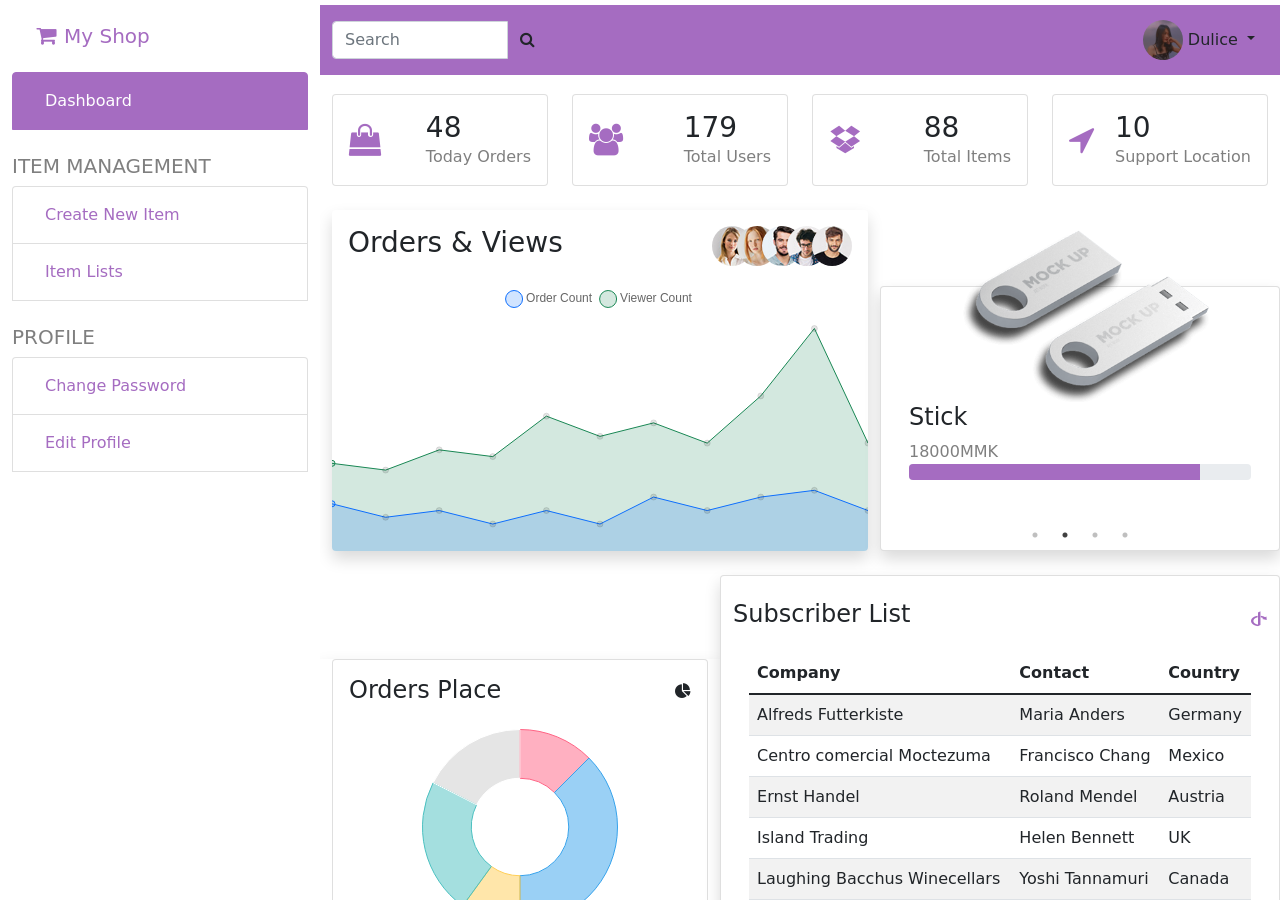
==== dashboard.html @ bfe45851 "admin dashboard" ====
<!DOCTYPE html>
<html lang="en">
<head>

    <meta charset="UTF-8">
    <meta http-equiv="X-UA-Compatible" content="IE=edge">
    <meta name="viewport" content="width=device-width, initial-scale=1.0">
    <title>Admin Dashboard</title>
    <link rel="stylesheet" href="./vendor/font-awesome-4.7.0/css/font-awesome.css">
    <link rel="stylesheet" href="./vendor/slick/slick.css">
    <link rel="stylesheet" href="./vendor/slick/slick-theme.css">
    <link rel="stylesheet" href="./style/style.css">
    <link rel="stylesheet" href="./style/custom.css">

</head>

<body>

    <section class="container-fluid">
        <div class="row">
            <!-- menu sidebar  -->
            <div class="menu col-12 col-md-3 vh-100 sidebar  ">
                
                <div class="logo  bg-light d-flex justify-content-between align-items-center ">
                    <div class="logo d-flex justify-content-start align-items-center m-4">
                        <i class="fa fa-shopping-cart fa-lg text-primary me-2"></i>
                        <h5 class="text-primary mb-0">My Shop</h5>
                    </div>
                    <i class="fa fa-xing m-4 d-block d-md-none"></i>
                </div>
                <div>
                    <ul class="list-group">
                        <li class="list-group-item active"><a class=" nav-link text-white" href="dashboard.html">Dashboard</a></li>
                        <li></li>
                    </ul>
                </div>
                <div>
                    <h5 class="text-black-50 text-uppercase">Item Management</h5>
                    <ul class="list-group">
                        <li class="list-group-item"><a class=" nav-link" href="item_add.html">Create New Item</a></li>
                        <li class="list-group-item"><a class=" nav-link" href="item_list.html">Item Lists</a></li>

                        <li></li>
                    </ul>
                </div>
                <div>
                    <h5 class="text-black-50 text-uppercase">Profile</h5>
                    <ul class="list-group">
                        <li class="list-group-item"><a class=" nav-link" href="change_password.html">Change Password</a></li>
                        <li class="list-group-item"><a class=" nav-link" href="edit_profile.html">Edit Profile</a></li>
                
                        <li></li>
                    </ul>
                </div>
            </div>

            <div class="col-12 col-md-9 vh-100 overflow-scroll">
                <!-- nav bar -->
                <div class="row justify-content-between align-items-center py-2 bg-primary mb-4 position-sticky ">
                    <!-- input -->                   
                    <div class="col-4 col-md-3">
                        <i class="open fa fa-bars fa-lg me-3 text-light d-block d-md-none"></i>
                        <div class="d-flex align-items-center d-none d-md-block">
                            <form action="#" class="input-group">
                                <input type="text" class="form-control " placeholder="Search">
                                <button class="btn btn-light input-group-text">
                                    <i class="fa fa-search "></i>
                                </button>
                            </form>
                        </div>
                    </div>
                    <!-- profile -->
                    <div class="profile col-6 col-md-3 text-end">
                        <div class="btn-group">
                            <button class="btn btn-light sm dropdown-toggle" type="button" data-bs-toggle="dropdown"
                                aria-expanded="false">
                                <img src="./image/user/profile.jpg" alt="profile image" class="rounded-circle avator">
                                <span>Dulice</span>
                            </button>
                            <ul class="dropdown-menu">
                                <li><a class="dropdown-item" href="#">Action</a></li>
                                <li><a class="dropdown-item" href="#">Another action</a></li>
                                <li><a class="dropdown-item" href="#">Something else here</a></li>
                                <li>
                                    <hr class="dropdown-divider">
                                </li>
                                <li><a class="dropdown-item" href="#">Login</a></li>
                            </ul>
                        </div>
                    </div>
                </div>

                <!-- counter up -->
                <div class="row counter-card">
                    <div class="col-12 col-md-6 col-lg-3">
                        <div class="card mb-4">
                            <div class="card-body">
                                <div class="d-flex justify-content-between align-items-center">
                                    <i class="fa fa-shopping-bag fa-2x text-primary"></i>
                                    <div class="title">
                                        <h3 class="mb-0">
                                            <span class="counter">123</span>
                                        </h3>
                                        <p class="text-black-50 mb-0">Today Orders</p>
                                    </div>
                                </div>
                            </div>
                        </div>
                    </div>
                    <div class="col-12 col-md-6 col-lg-3">
                        <div class="card mb-4">
                            <div class="card-body">
                                <div class="d-flex justify-content-between align-items-center">
                                    <i class="fa fa-users fa-2x text-primary"></i>
                                    <div class="title">
                                        <h3 class="mb-0">
                                            <span class="counter">455</span>
                                        </h3>
                                        <p class="text-black-50 mb-0">Total Users</p>
                                    </div>
                                </div>
                            </div>
                        </div>
                    </div>
                    <div class="col-12 col-md-6 col-lg-3">
                        <div class="card mb-4">
                            <div class="card-body">
                                <div class="d-flex justify-content-between align-items-center">
                                    <i class="fa fa-dropbox fa-2x text-primary"></i>
                                    <div class="title">
                                        <h3 class="mb-0">
                                            <span class="counter">223</span>
                                        </h3>
                                        <p class="text-black-50 mb-0">Total Items</p>
                                    </div>
                                </div>
                            </div>
                        </div>
                    </div>
                    <div class="col-12 col-md-6 col-lg-3">
                        <div class="card mb-4">
                            <div class="card-body">
                                <div class="d-flex justify-content-between align-items-center">
                                    <i class="fa fa-location-arrow fa-2x text-primary"></i>
                                    <div class="title">
                                        <h3 class="mb-0">
                                            <span class="counter-location">14</span>
                                        </h3>
                                        <p class="text-black-50 mb-0">Support Location</p>
                                    </div>
                                </div>
                            </div>
                        </div>
                    </div>
                </div>

                <div class="row justify-content-between align-items-end">
                    <!-- lineChart -->
                    <div class="col-12 col-lg-7 mb-4">
                        <div class="shadow rounded overflow-hidden">
                            <div class="">
                                <div class="d-flex justify-content-between align-items-center p-3">
                                    <h3>Orders & Views</h3>
                                    <div class="">
                                        <img class="avator user-img rounded-circle" src="./image/user/avatar1.jpg" alt="avator">
                                        <img class="avator user-img rounded-circle" src="./image/user/avatar2.jpg" alt="avator">
                                        <img class="avator user-img rounded-circle" src="./image/user/avatar3.jpg" alt="avator">
                                        <img class="avator user-img rounded-circle" src="./image/user/avatar4.jpg" alt="avator">
                                        <img class="avator rounded-circle" src="./image/user/avatar5.jpg" alt="avator">

                                    </div>
                                </div>
                                <canvas id="lineChart" height="150"></canvas>
                            </div>
                        </div>
                    </div>

                        <!-- products slice-->
                        <div class="col-12 col-md-6 col-lg-5 card shadow mb-4 card-display ">
                            <div class="slide product-container">
                                <div class="">
                                    <div class="card-body ">
                                        <div class="row justify-content-between align-items-end flex-column-reverse">
                                            <div class="col col-md-12">
                                                <h4>Coffee</h4>
                                                <p class="text-black-50 mb-0">1500 MMK</p>
                                                <div class="progress mb-4">
                                                    <div class="progress-bar" role="progressbar" style="width: 85%" aria-valuenow="25"
                                                        aria-valuemin="0" aria-valuemax="100"></div>
                                                </div>
                                            </div>
                                            <div class="col col-md-12">
                                                <img class="item mx-auto" src="./image/item/item1.png" alt="book">
                                            </div>
                                        </div>
                                    </div>
                                </div>
                                <div class="">
                                    <div class="card-body">
                                        <div class="row justify-content-between align-items-end flex-column-reverse">
                                            <div class="col col-md-12">
                                                <h4>Stick</h4>
                                                <p class="text-black-50 mb-0">18000MMK</p>
                                                <div class="progress mb-4">
                                                    <div class="progress-bar" role="progressbar" style="width: 85%" aria-valuenow="25"
                                                        aria-valuemin="0" aria-valuemax="100"></div>
                                                </div>
                                            </div>
                                            <div class="col col-md-12">
                                                <img class="item mx-auto" src="./image/item/item2.png" alt="book">
                                            </div>
                                        </div>
                                    </div>
                                </div>
                                <div class="">
                                    <div class="card-body">
                                        <div class="row justify-content-between align-items-end flex-column-reverse">
                                            <div class="col col-md-12">
                                                <h4>Book</h4>
                                                <p class="text-black-50 mb-0">5000 MMK</p>
                                                <div class="progress mb-4">
                                                    <div class="progress-bar" role="progressbar" style="width: 85%" aria-valuenow="25"
                                                        aria-valuemin="0" aria-valuemax="100"></div>
                                                </div>
                                            </div>
                                            <div class="col col-md-12">
                                                <img class="item mx-auto" src="./image/item/item3.png" alt="book">
                                            </div>
                                        </div>
                                    </div>
                                </div>
                                <div class="">
                                    <div class="card-body">
                                        <div class="row justify-content-between align-items-end flex-column-reverse">
                                            <div class="col">
                                                <h4>Wallet</h4>
                                                <p class="text-black-50 mb-0">20000 MMK</p>
                                                <div class="progress mb-4">
                                                    <div class="progress-bar" role="progressbar" style="width: 85%" aria-valuenow="25"
                                                        aria-valuemin="0" aria-valuemax="100"></div>
                                                </div>
                                            </div>
                                            <div class="col">
                                                <img class="item mx-auto" src="./image/item/item4.png" alt="book">
                                            </div>
                                        </div>
                                    </div>
                                </div>
                            </div>
                        </div>
                        
                        <!-- dougnunt -->
                        <div class="col-12 col-md-6 col-lg-5 mb-4 shadow">
                            <div class="card">
                                <div class="card-body">
                                    <div class="d-flex justify-content-between align-items-center mb-4">
                                        <h4 class="mb-0">Orders Place</h4>
                                        <i class="fa fa-pie-chart"></i>
                                    </div>
                                    <canvas id="orderPlace" height="200"></canvas>
                                </div>
                            </div>
                        </div>
                    
                    <!-- table -->
                   <div class="col-12 col-lg-7 card mb-4 shadow">
                       <div class="card-head d-flex justify-content-between align-items-center mt-4">
                           <h4>Subscriber List</h4>
                           <i class="fa fa-openid text-primary"></i>
                       </div>
                       <div class="card-body">
                            <div class="">
                                <table class="table table-striped table-hover">
                                    <thead>
                                        <tr>
                                            <th>Company</th>
                                            <th>Contact</th>
                                            <th>Country</th>
                                        </tr>
                                    </thead>
                                    <tbody>
                                        <tr>
                                            <td>Alfreds Futterkiste</td>
                                            <td>Maria Anders</td>
                                            <td>Germany</td>
                                        </tr>
                                        <tr>
                                            <td>Centro comercial Moctezuma</td>
                                            <td>Francisco Chang</td>
                                            <td>Mexico</td>
                                        </tr>
                                        <tr>
                                            <td>Ernst Handel</td>
                                            <td>Roland Mendel</td>
                                            <td>Austria</td>
                                        </tr>
                                        <tr>
                                            <td>Island Trading</td>
                                            <td>Helen Bennett</td>
                                            <td>UK</td>
                                        </tr>
                                        <tr>
                                            <td>Laughing Bacchus Winecellars</td>
                                            <td>Yoshi Tannamuri</td>
                                            <td>Canada</td>
                                        </tr>
                                        <tr>
                                            <td>Magazzini Alimentari Riuniti</td>
                                            <td>Giovanni Rovelli</td>
                                            <td>Italy</td>
                                        </tr>
                                    </tbody>
                                </table>
                            </div>
                       </div>
                   </div>


                </div>
            </div>
        </div>
    </section>

    <script src="./vendor/jquery-3.3.1.min.js"></script>
    <script src="./vendor/bootstrap-5.1.3-dist/js/bootstrap.bundle.js"></script>
    <script src="./vendor/way_point/jquery.waypoints.min.js"></script>
    <script src="./vendor/counter_up/counter_up.js"></script>
    <script src="./vendor/chart_js/Chart.min.js"></script>
    <script src="./vendor/slick/slick.min.js"></script>
    <script src="./js/app.js"></script>
    <script src="./js/counterup.js"></script>
</body>
</html>
---- style/custom.css ----
.position-sticky {
  top: 5px;
  z-index: 2001;
}
.avator {
  width: 40px;
  height: 40px;
}
.user-img {
  margin-right: -20px;
}
.item {
  height: 200px;
}

.product-container {
  margin-top: -100px;
}

.personal-info {
  outline: none;
  border-style: none;
  width: 90% !important;
}

.edit-profile-img {
  width: 100px;
  height: 100px;
  object-position: center;
  object-fit: cover;
}

.upload {
  display: none;
}

.-label {
  position: relative;
}
.feather-camera {
  position: absolute;
  top: 20px;
  left: 50px;
}

.full-screen-mode {
  position: fixed;
  top: 0;
  right: 0;
  width: 100%;
  z-index: 2030;
}

@media (max-width: 768px) {
  .card-display {
    margin-top: 150px !important;
  }
  .sidebar {
    width: 300px;
    position: fixed;
    z-index: 2031;
    background-color: white;
  }
}
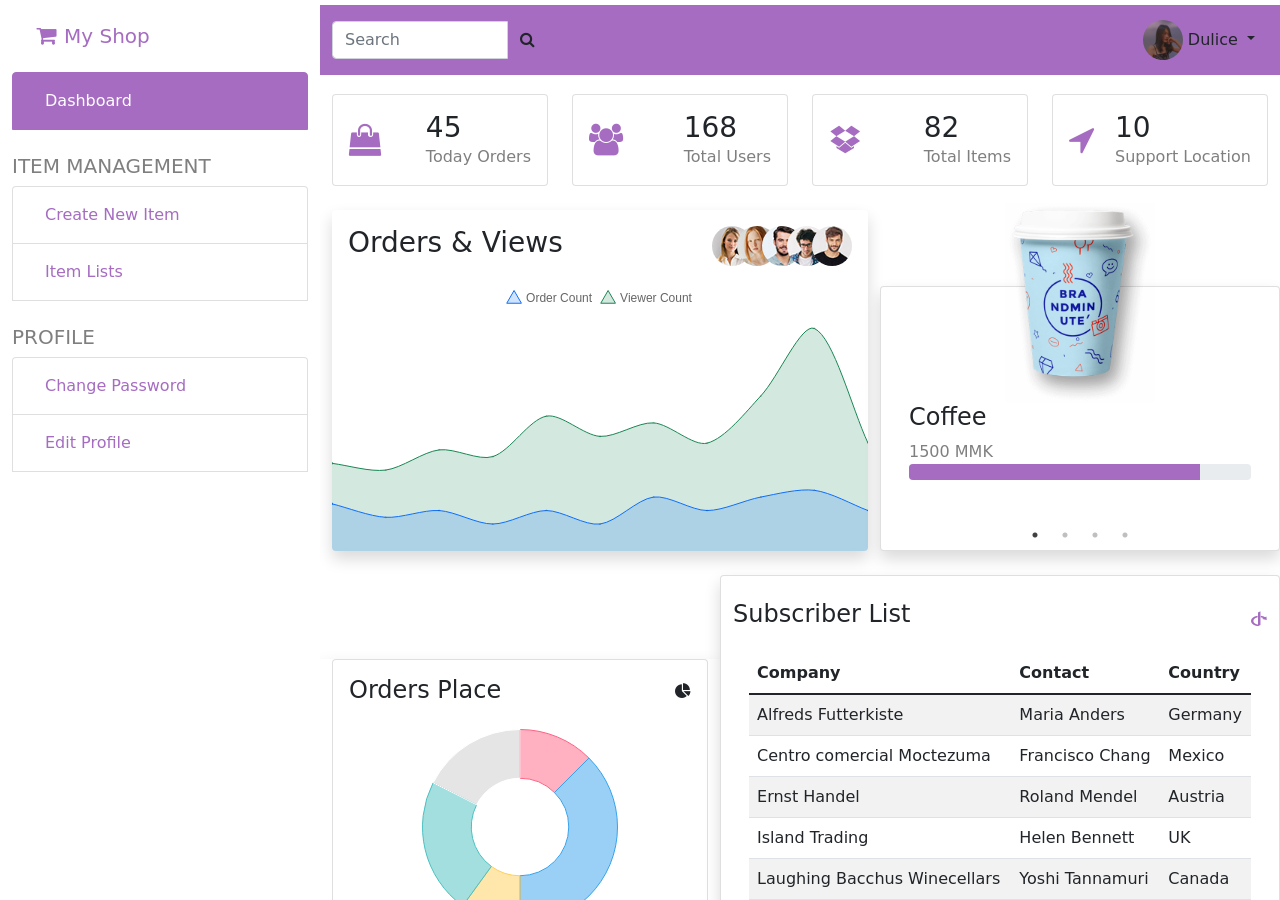
==== commit 03d63d66: "sidebar close" ====
--- a/dashboard.html
+++ b/dashboard.html
@@ -92,7 +92,7 @@
 
                 <!-- counter up -->
                 <div class="row counter-card">
-                    <div class="col-12 col-md-6 col-lg-3">
+                    <div class="col-6 col-lg-3">
                         <div class="card mb-4">
                             <div class="card-body">
                                 <div class="d-flex justify-content-between align-items-center">
@@ -107,7 +107,7 @@
                             </div>
                         </div>
                     </div>
-                    <div class="col-12 col-md-6 col-lg-3">
+                    <div class="col-6 col-md-6 col-lg-3">
                         <div class="card mb-4">
                             <div class="card-body">
                                 <div class="d-flex justify-content-between align-items-center">
@@ -122,7 +122,7 @@
                             </div>
                         </div>
                     </div>
-                    <div class="col-12 col-md-6 col-lg-3">
+                    <div class="col-6 col-lg-3">
                         <div class="card mb-4">
                             <div class="card-body">
                                 <div class="d-flex justify-content-between align-items-center">
@@ -137,7 +137,7 @@
                             </div>
                         </div>
                     </div>
-                    <div class="col-12 col-md-6 col-lg-3">
+                    <div class="col-6 col-lg-3">
                         <div class="card mb-4">
                             <div class="card-body">
                                 <div class="d-flex justify-content-between align-items-center">
--- a/style/custom.css
+++ b/style/custom.css
@@ -60,5 +60,6 @@
     position: fixed;
     z-index: 2031;
     background-color: white;
+    margin-left: -100%;
   }
 }
